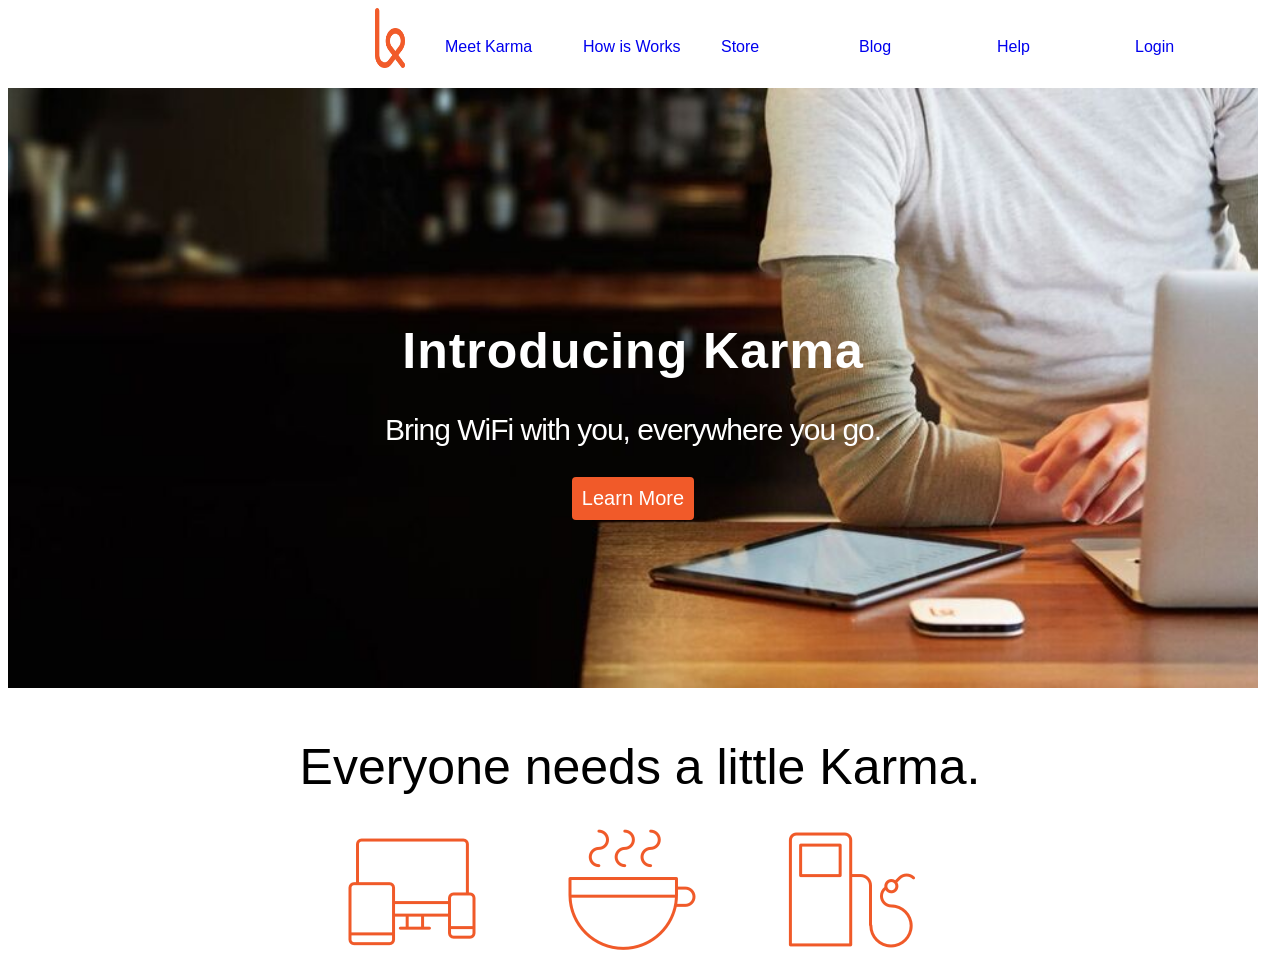
==== Karma-page/karma.html @ c9571721 "Karmapage" ====
<!DOCTYPE html>
<html lang="en">
<head>
	<meta charset="UTF-8">
	<title>karmapage</title>
	<link href="karma.css" type="text/css" rel="stylesheet"/>
</head>
	<body>
		<nav class="navmain">
			<div class="logobar"> 
				

				<img src="imag/karma-logo.png" class="image">

				
				<ul class="menubar">
						<li><a href="#">Meet Karma 
							
						
						</a></li>
						
						<li><a href="#"> How is Works </a></li>
						
						<li><a href="#">Store </a></li>
						
						<li><a href="#">Blog </a></li>
						
						<li><a href="#">Help </a></li>
						
						<li><a href="#">Login </a></li>
					</ul>


			
			</div>	
				
		

		</nav>


		<div class="image2">
				<div class="letter"><h1>Introducing Karma</h1>
				<p>Bring WiFi with you, everywhere you go.</p>
				<button> Learn More</button>
				</div>
			
		</div>
		
		<div class="every">Everyone needs a little Karma.
			
		</div>

		
		<div class="threepic">
			<ul>
				<li><img src="imag/cofee.png"></li>
				<li><img src="imag/cofee2.png"></li>
				<li><img src="imag/refil.png"></li>
			</ul>
		</div>


	
	</body>
</html>
---- Karma-page/karma.css ----
/*main section for navigationbar*/
.navmain{
	height:70px;
	width:930px;
	margin:0px auto;
	background-color: #fff;
	

}


/*logo plus dropdown menu*/
.navmain .logobar{

	height:70px;
	width:930px;
	margin-left:200px;
	
}
.navmain .image{
	width:30px;
	height:60px;
	float:left;
}

/* dropdown menu*/
.navmain .menubar{
	margin:0px;
	padding: 0px;
	margin-left: 70px;
	

	
}
.navmain .menubar>li{

	float:left;
	width:138px;
	margin-top:20px;
	padding-top: 10px;
	list-style: none;
	}

.navmain .menubar >li a{

	text-decoration:none;
	display: inline-block;
	text-align: center;
	font-family: 'Open Sans', sans-serif;}
	
.navmain .menubar li a:hover{
	background: #B3B8AE;
	color:red;
	cursor: pointer;

}

.image2{
width:1250px;
height:600px;
background-image: url('imag/backimage.jpg');	
background-repeat: no-repeat;
background-position: center;
background-size: cover;
margin-top: 10px;
overflow: auto; 


}

.letter{

	color:white;
	text-align: center;
	margin-top: 100px;
	padding:100px;


}


.letter h1{
	font-size: 50px;
	letter-spacing: 1px;
	font-family: 'Pontano Sans', sans-serif;
}

.letter p{
	font-size:30px;
	letter-spacing: -1px;
	font-family: 'Open Sans Condensed', sans-serif;
}

.image2 button{
border-color: #f15a29;
background-color: #f15a29;
border-radius: 4px;
padding: 10px;
border-style: none;
text-align: center;
text-decoration: none;
font-size: 20px;
color:white;
}

.image2 button:hover{
	background-color: #E13215;
}

.every{
	text-align: center;
	font-size:50px;
	margin-top: 50px;
	font-family: 'Open Sans Condensed', sans-serif;

}

.threepic{

	margin:0px;
	padding:0px;
}

.threepic ul{

	margin-top:30px;
	padding:0px; 
	margin-left: 340px;
}

.threepic li{
	float: left;
	margin:0px;
	padding:0px;
	position: relative;
	width:220px;
	list-style:none;
}
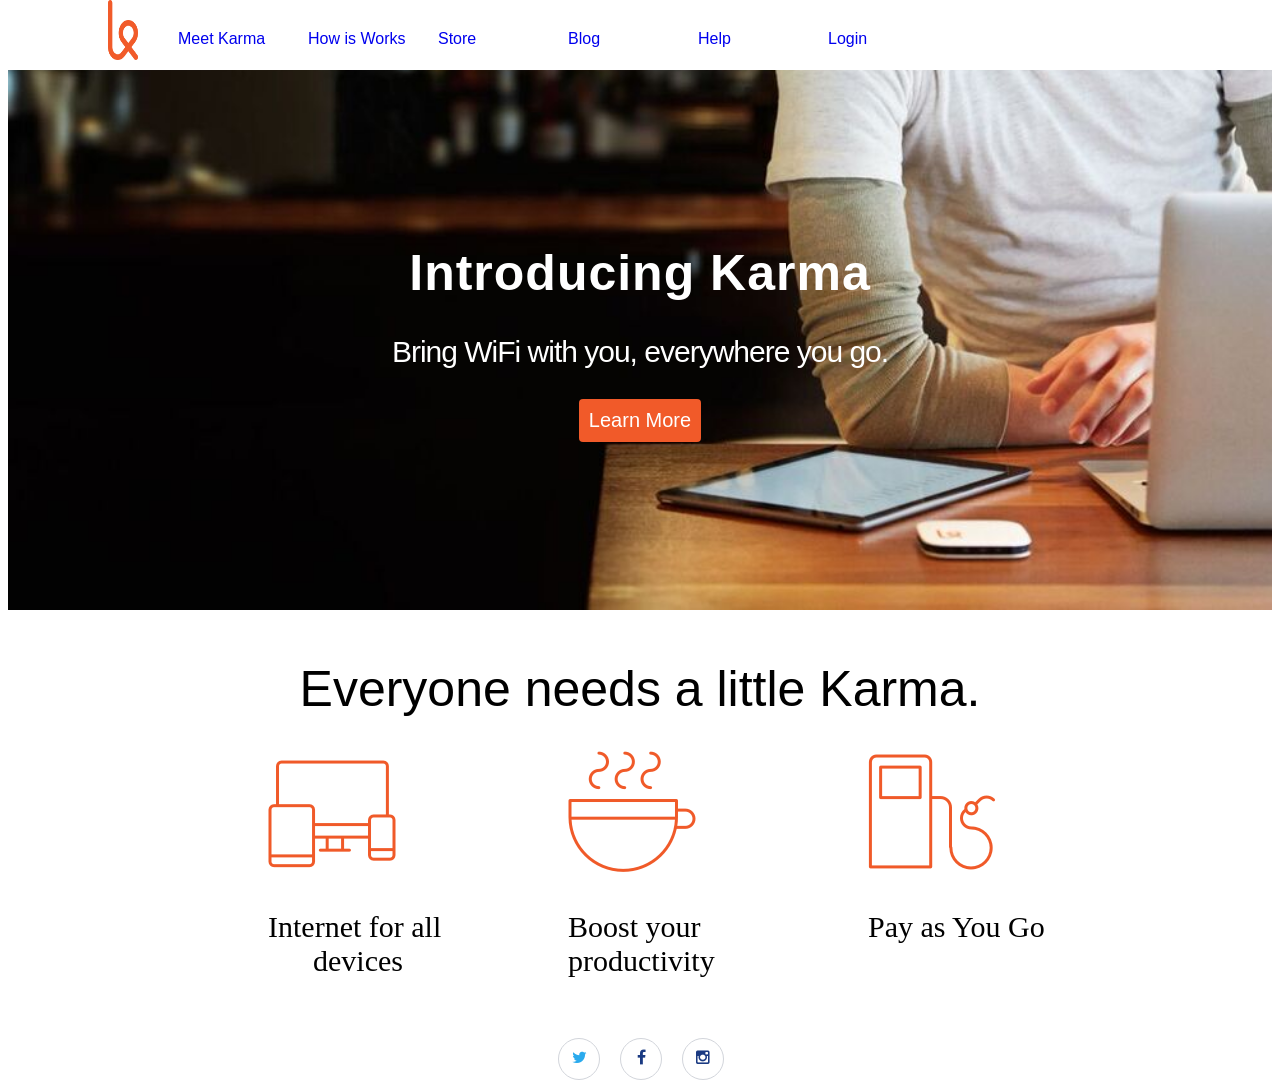
==== commit 0e3f715c: "modified" ====
--- a/Karma-page/karma.html
+++ b/Karma-page/karma.html
@@ -3,7 +3,13 @@
 <head>
 	<meta charset="UTF-8">
 	<title>karmapage</title>
-	<link href="karma.css" type="text/css" rel="stylesheet"/>
+	<link href="css/karma.css" type="text/css" rel="stylesheet"/>
+	
+	<link href="file://maxcdn.bootstrapcdn.com/font-awesome/4.2.0/css/font-awesome.min.css" rel="stylesheet">
+	
+	<link href="css/font-awesome.min.css" rel="stylesheet">
+	
+
 </head>
 	<body>
 		<nav class="navmain">
@@ -42,7 +48,7 @@
 		<div class="image2">
 				<div class="letter"><h1>Introducing Karma</h1>
 				<p>Bring WiFi with you, everywhere you go.</p>
-				<button> Learn More</button>
+				<button><a href="#"> Learn More </a></button>
 				</div>
 			
 		</div>
@@ -54,11 +60,40 @@
 		
 		<div class="threepic">
 			<ul>
-				<li><img src="imag/cofee.png"></li>
-				<li><img src="imag/cofee2.png"></li>
-				<li><img src="imag/refil.png"></li>
+				<li><img src="imag/cofee.png">
+				<p>Internet for all<br/> &nbsp &nbsp &nbsp 
+				<!--space--> devices</p>
+				</li>
+				<li><img src="imag/cofee2.png">
+				<p>Boost your<br/>productivity</p>
+				</li>
+				<li><img src="imag/refil.png">
+				<p>Pay as You Go</p>
+				</li>
 			</ul>
 		</div>
+
+
+		<div class="footer">
+				<div id="footer">
+					<ul class="footerul">
+						<li><a href="#"><i class="fa fa-twitter"></i></a></li>
+
+						<li><a href="#"><i class="fa fa-facebook"></i></a></li>
+
+						<li><a href="#"><i class="fa fa-instagram"></i></a></li>
+					</ul>
+
+				</div> 
+
+			
+
+
+		</div>
+
+		
+
+
 
 
 	
--- a/Karma-page/css/karma.css
+++ b/Karma-page/css/karma.css
@@ -0,0 +1,188 @@
+
+/*main section for navigationbar*/
+.navmain{
+	height:70px;
+	width:100%;
+	margin:0px auto;
+	background-color: #fff;
+
+	position: fixed;
+	top:0px;
+
+}
+
+
+/*logo plus dropdown menu*/
+.navmain .logobar{
+
+	height:70px;
+	width:860px;
+	margin-left:100px;
+	
+}
+.navmain .image{
+	width:30px;
+	height:60px;
+	float:left;
+}
+
+/* dropdown menu*/
+.navmain .menubar{
+	margin:0px;
+	padding: 0px;
+	margin-left: 70px;
+	
+
+	
+}
+.navmain .menubar>li{
+
+	float:left;
+	width:130px;
+	margin-top:20px;
+	padding-top: 10px;
+	list-style: none;
+	}
+
+.navmain .menubar >li a{
+
+	text-decoration:none;
+	display: inline-block;
+	text-align: center;
+	font-family: 'Open Sans', sans-serif;}
+	
+.navmain .menubar li a:hover{
+	background: #B3B8AE;
+	color:red;
+	cursor: pointer;
+
+}
+
+.image2{
+width:100%;
+height:600px;
+background-image: url('../imag/backimage.jpg');	
+background-repeat: no-repeat;
+background-position: center;
+background-size: cover;
+margin-top: 10px;
+overflow: auto; 
+
+
+}
+
+.letter{
+
+	color:white;
+	text-align: center;
+	margin-top: 100px;
+	padding:100px;
+
+
+}
+
+
+.letter h1{
+	font-size: 50px;
+	letter-spacing: 1px;
+	font-family: 'Pontano Sans', sans-serif;
+}
+
+.letter p{
+	font-size:30px;
+	letter-spacing: -1px;
+	font-family: 'Open Sans Condensed', sans-serif;
+}
+
+.image2 button{
+border-color: #f15a29;
+background-color: #f15a29;
+border-radius: 4px;
+padding: 10px;
+border-style: none;
+text-align: center;
+font-size: 20px;
+list-style:none; 
+}
+
+.image2 button a{
+	text-decoration: none;
+	color:white; 
+
+}
+
+.image2 button:hover{
+	background-color: #E13215;
+}
+
+.every{
+	text-align: center;
+	font-size:50px;
+	margin-top: 50px;
+	font-family: 'Open Sans Condensed', sans-serif;
+
+}
+
+.threepic{
+
+	margin:0px;
+	padding:0px;
+	overflow: auto; 
+}
+
+.threepic ul{
+
+	margin-top:30px;
+	padding:0px; 
+	margin-left: 260px;
+}
+
+.threepic li{
+	float: left;
+	margin:0px;
+	padding:0px;
+	position: relative;
+	width:300px;
+	list-style:none;
+}
+
+.threepic p{
+	font-size: 30px;
+
+}
+
+
+.footer{
+	margin-top:20px;
+	margin-left:500px;
+
+
+}
+
+.footerul li{
+	
+		
+	width:40px;
+	height:30px;
+	margin:10px;
+	text-align: center;
+	padding-top:10px;
+	border-radius: 650px 650px 650px 650px;
+	list-style:none;
+	float:left;
+	border: 1px solid #D2D5DB;
+	
+
+}
+
+.fa-twitter{
+	color:#2AAAED;
+}
+
+.fa-facebook{
+	color:#1A3A82;
+}
+
+.fa-instagram{
+	color:#1A3A82;
+}
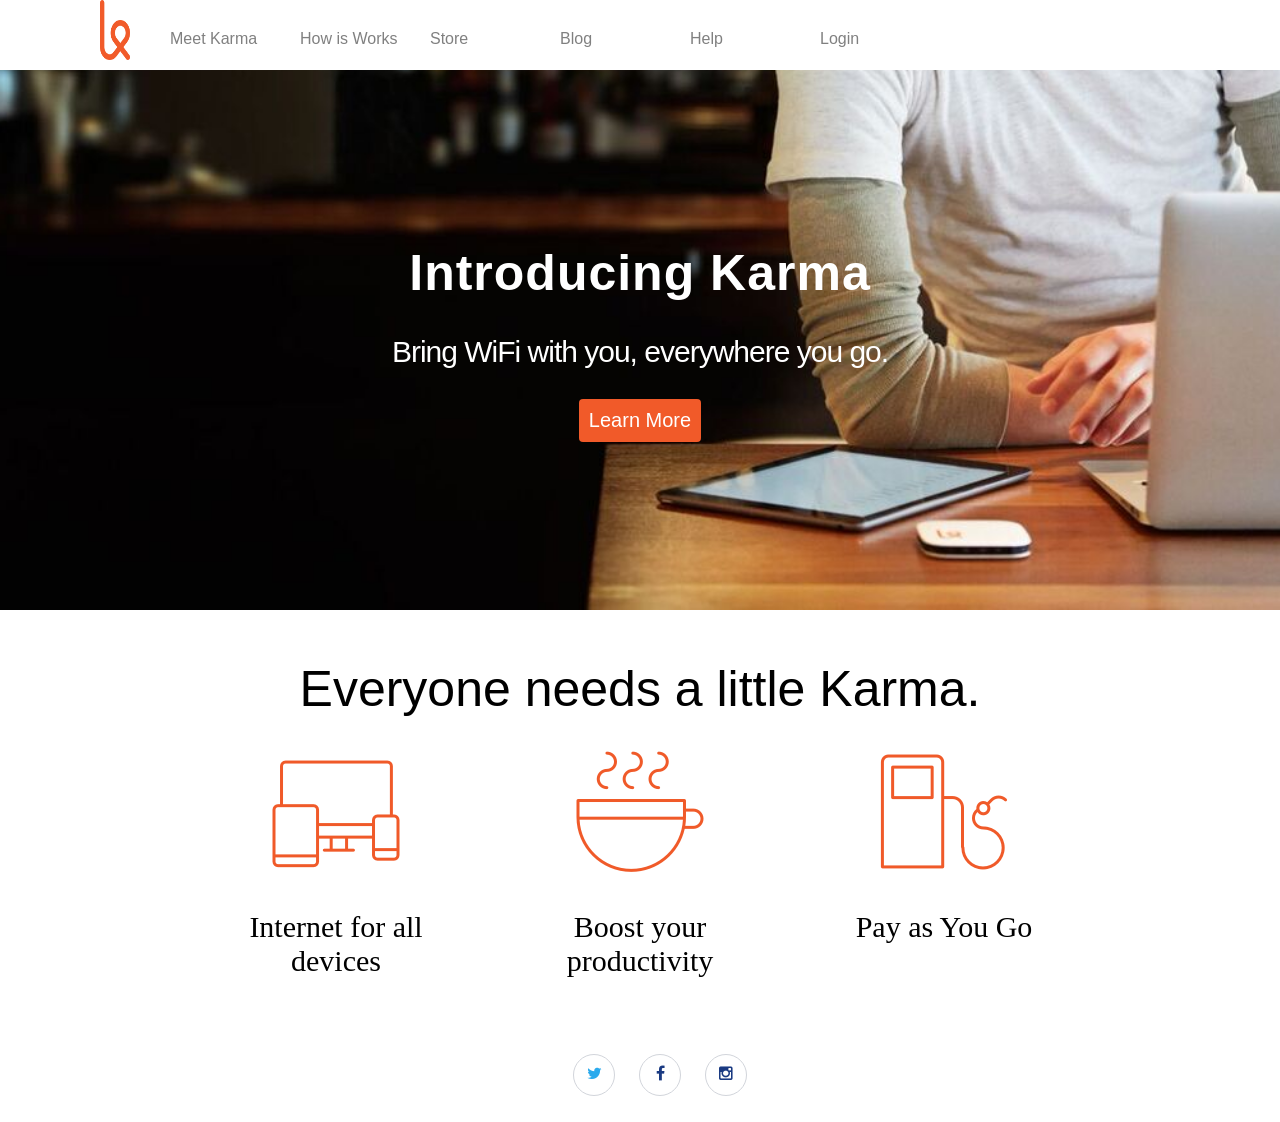
==== commit 1152d3be: "fixes done during our live session" ====
--- a/Karma-page/karma.html
+++ b/Karma-page/karma.html
@@ -4,12 +4,8 @@
 	<meta charset="UTF-8">
 	<title>karmapage</title>
 	<link href="css/karma.css" type="text/css" rel="stylesheet"/>
-	
-	<link href="file://maxcdn.bootstrapcdn.com/font-awesome/4.2.0/css/font-awesome.min.css" rel="stylesheet">
-	
-	<link href="css/font-awesome.min.css" rel="stylesheet">
-	
-
+	<link href="css/font-awesome.min.css" rel="stylesheet" />
+    <link rel="icon" type="image/png" href="imag/karma-logo.png" />
 </head>
 	<body>
 		<nav class="navmain">
@@ -59,15 +55,16 @@
 
 		
 		<div class="threepic">
+
 			<ul>
-				<li><img src="imag/cofee.png">
-				<p>Internet for all<br/> &nbsp &nbsp &nbsp 
-				<!--space--> devices</p>
+                <li><img src="imag/cofee.png" />
+				<p>Internet for all<br/>
+				devices</p>
 				</li>
-				<li><img src="imag/cofee2.png">
+				<li><img src="imag/cofee2.png" />
 				<p>Boost your<br/>productivity</p>
 				</li>
-				<li><img src="imag/refil.png">
+				<li><img src="imag/refil.png" />
 				<p>Pay as You Go</p>
 				</li>
 			</ul>
@@ -98,4 +95,4 @@
 
 	
 	</body>
-</html>+</html>
--- a/Karma-page/css/karma.css
+++ b/Karma-page/css/karma.css
@@ -1,14 +1,16 @@
+body {
+    padding: 0;
+    margin: 0;
+}
 
 /*main section for navigationbar*/
-.navmain{
+.navmain {
 	height:70px;
 	width:100%;
 	margin:0px auto;
 	background-color: #fff;
-
 	position: fixed;
 	top:0px;
-
 }
 
 
@@ -44,13 +46,14 @@
 	list-style: none;
 	}
 
-.navmain .menubar >li a{
-
+.navmain .menubar >li a {
 	text-decoration:none;
 	display: inline-block;
 	text-align: center;
-	font-family: 'Open Sans', sans-serif;}
-	
+	font-family: 'Open Sans', sans-serif;
+    color: gray;
+}
+
 .navmain .menubar li a:hover{
 	background: #B3B8AE;
 	color:red;
@@ -58,17 +61,15 @@
 
 }
 
-.image2{
-width:100%;
-height:600px;
-background-image: url('../imag/backimage.jpg');	
-background-repeat: no-repeat;
-background-position: center;
-background-size: cover;
-margin-top: 10px;
-overflow: auto; 
-
-
+.image2 {
+    width:100%;
+    height:600px;
+    background-image: url('../imag/backimage.jpg');	
+    background-repeat: no-repeat;
+    background-position: center;
+    background-size: cover;
+    margin-top: 10px;
+    overflow: auto; 
 }
 
 .letter{
@@ -124,44 +125,41 @@
 }
 
 .threepic{
+	padding:0px;
+	overflow: auto; 
+    text-align: center;
+}
 
+.threepic ul {
+	margin-top:30px;
+    margin-right: auto;
+    margin-left: auto;
+	padding:0px; 
+}
+
+.threepic li {
 	margin:0px;
 	padding:0px;
-	overflow: auto; 
+	width:300px;
+	list-style:none;
+    display: inline-block;
+    vertical-align: top;
 }
 
-.threepic ul{
-
-	margin-top:30px;
-	padding:0px; 
-	margin-left: 260px;
+.threepic p {
+	font-size: 30px;
+    text-align: center;
+    vertical-align: top;
 }
-
-.threepic li{
-	float: left;
-	margin:0px;
-	padding:0px;
-	position: relative;
-	width:300px;
-	list-style:none;
-}
-
-.threepic p{
-	font-size: 30px;
-
-}
-
 
 .footer{
 	margin-top:20px;
-	margin-left:500px;
-
-
+	margin-left:auto;
+    margin-right: auto;
+    text-align: center;
 }
 
 .footerul li{
-	
-		
 	width:40px;
 	height:30px;
 	margin:10px;
@@ -169,10 +167,8 @@
 	padding-top:10px;
 	border-radius: 650px 650px 650px 650px;
 	list-style:none;
-	float:left;
 	border: 1px solid #D2D5DB;
-	
-
+    display: inline-block;
 }
 
 .fa-twitter{
@@ -185,4 +181,4 @@
 
 .fa-instagram{
 	color:#1A3A82;
-}+}
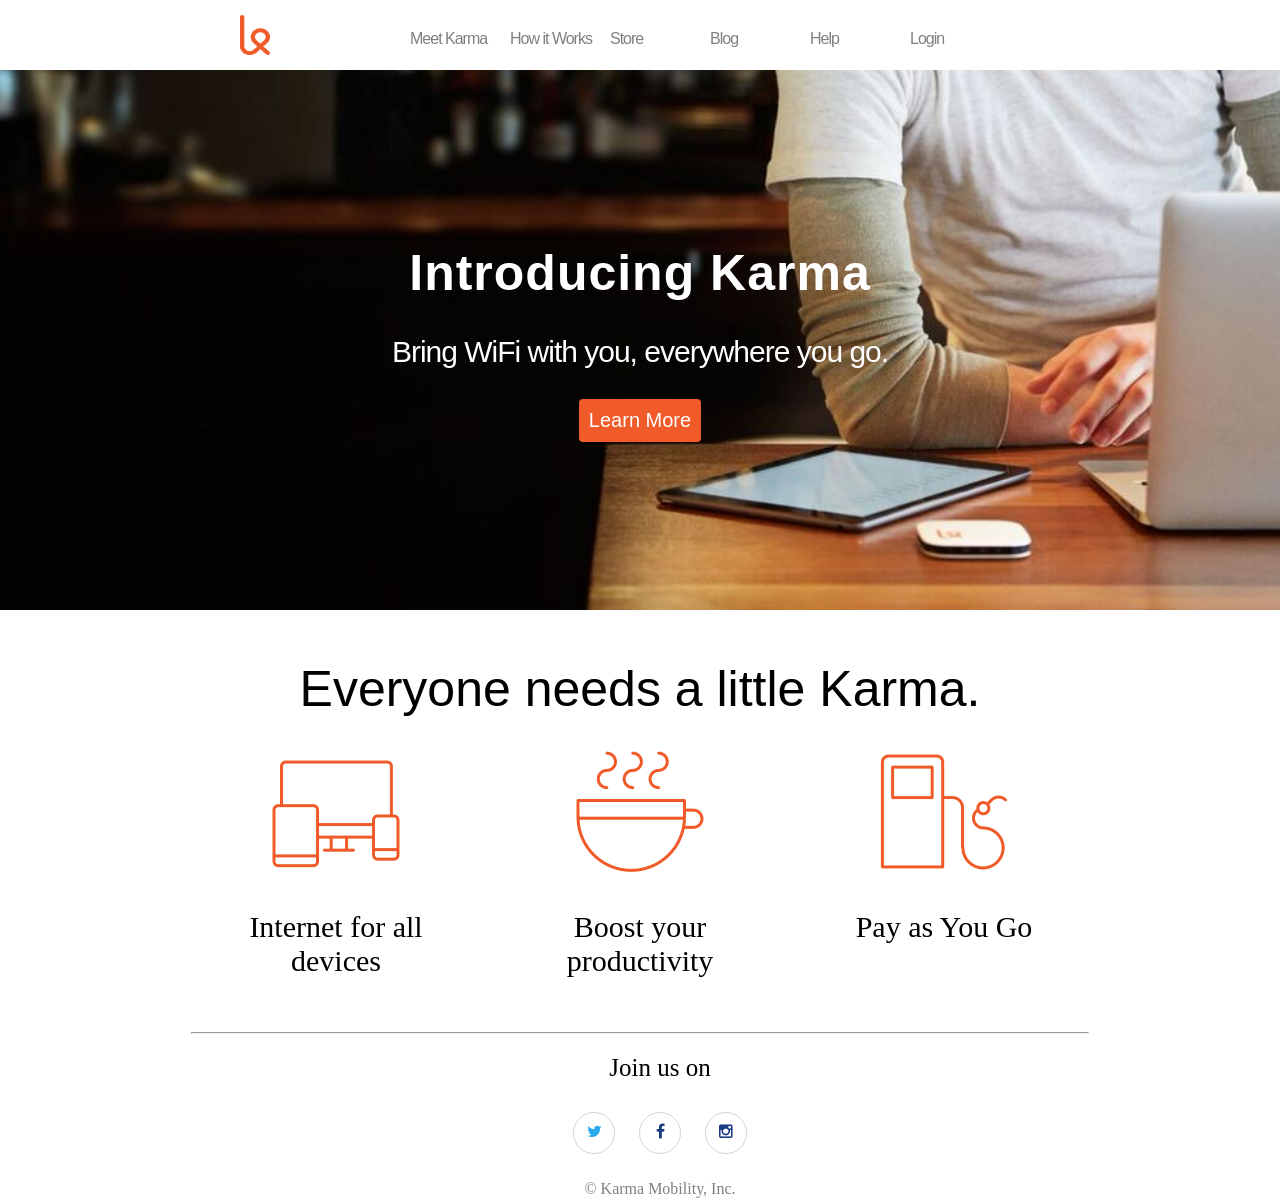
==== commit ee53e8b3: "final karma page" ====
--- a/Karma-page/karma.html
+++ b/Karma-page/karma.html
@@ -4,8 +4,9 @@
 	<meta charset="UTF-8">
 	<title>karmapage</title>
 	<link href="css/karma.css" type="text/css" rel="stylesheet"/>
-	<link href="css/font-awesome.min.css" rel="stylesheet" />
-    <link rel="icon" type="image/png" href="imag/karma-logo.png" />
+	<link href="css/font-awesome.min.css" rel="stylesheet"/>
+    <link href="imag/karma-logo1.png" type="image/png" rel="icon"/>
+
 </head>
 	<body>
 		<nav class="navmain">
@@ -21,7 +22,7 @@
 						
 						</a></li>
 						
-						<li><a href="#"> How is Works </a></li>
+						<li><a href="#"> How it Works </a></li>
 						
 						<li><a href="#">Store </a></li>
 						
@@ -68,8 +69,13 @@
 				<p>Pay as You Go</p>
 				</li>
 			</ul>
+		</div> <!--close threepic-->
+
+		<hr>
+		
+		<div class="joinus"> Join us on
+
 		</div>
-
 
 		<div class="footer">
 				<div id="footer">
@@ -82,11 +88,17 @@
 					</ul>
 
 				</div> 
-
 			
 
 
+		</div> <!--close social media-->
+
+		<div class="copy"> &copy; Karma Mobility, Inc.
+			
 		</div>
+
+
+
 
 		
 
--- a/Karma-page/css/karma.css
+++ b/Karma-page/css/karma.css
@@ -7,7 +7,6 @@
 .navmain {
 	height:70px;
 	width:100%;
-	margin:0px auto;
 	background-color: #fff;
 	position: fixed;
 	top:0px;
@@ -19,20 +18,24 @@
 
 	height:70px;
 	width:860px;
-	margin-left:100px;
+	margin-left:auto;
+	margin-right:auto;
 	
 }
 .navmain .image{
 	width:30px;
-	height:60px;
+	height:40px;
 	float:left;
+	margin-left:30px;
+	margin-top:15px;
+
 }
 
 /* dropdown menu*/
 .navmain .menubar{
 	margin:0px;
 	padding: 0px;
-	margin-left: 70px;
+	margin-left: 200px;
 	
 
 	
@@ -40,11 +43,16 @@
 .navmain .menubar>li{
 
 	float:left;
-	width:130px;
+	width:100px;
 	margin-top:20px;
 	padding-top: 10px;
 	list-style: none;
+	letter-spacing: -1px;
+
 	}
+
+	
+
 
 .navmain .menubar >li a {
 	text-decoration:none;
@@ -54,9 +62,9 @@
     color: gray;
 }
 
+
 .navmain .menubar li a:hover{
-	background: #B3B8AE;
-	color:red;
+	color:black;
 	cursor: pointer;
 
 }
@@ -182,3 +190,25 @@
 .fa-instagram{
 	color:#1A3A82;
 }
+
+hr{
+	display: block;
+	width:70%;
+	color: #ECF1F4;
+}
+
+.joinus{
+	text-align: center;
+	font-size:25px;
+	vertical-align: top;
+	padding-left:40px;
+	margin-top:20px;
+
+}
+
+.copy{
+	text-align: center;
+	color:gray;
+	padding-left: 40px;
+
+}
